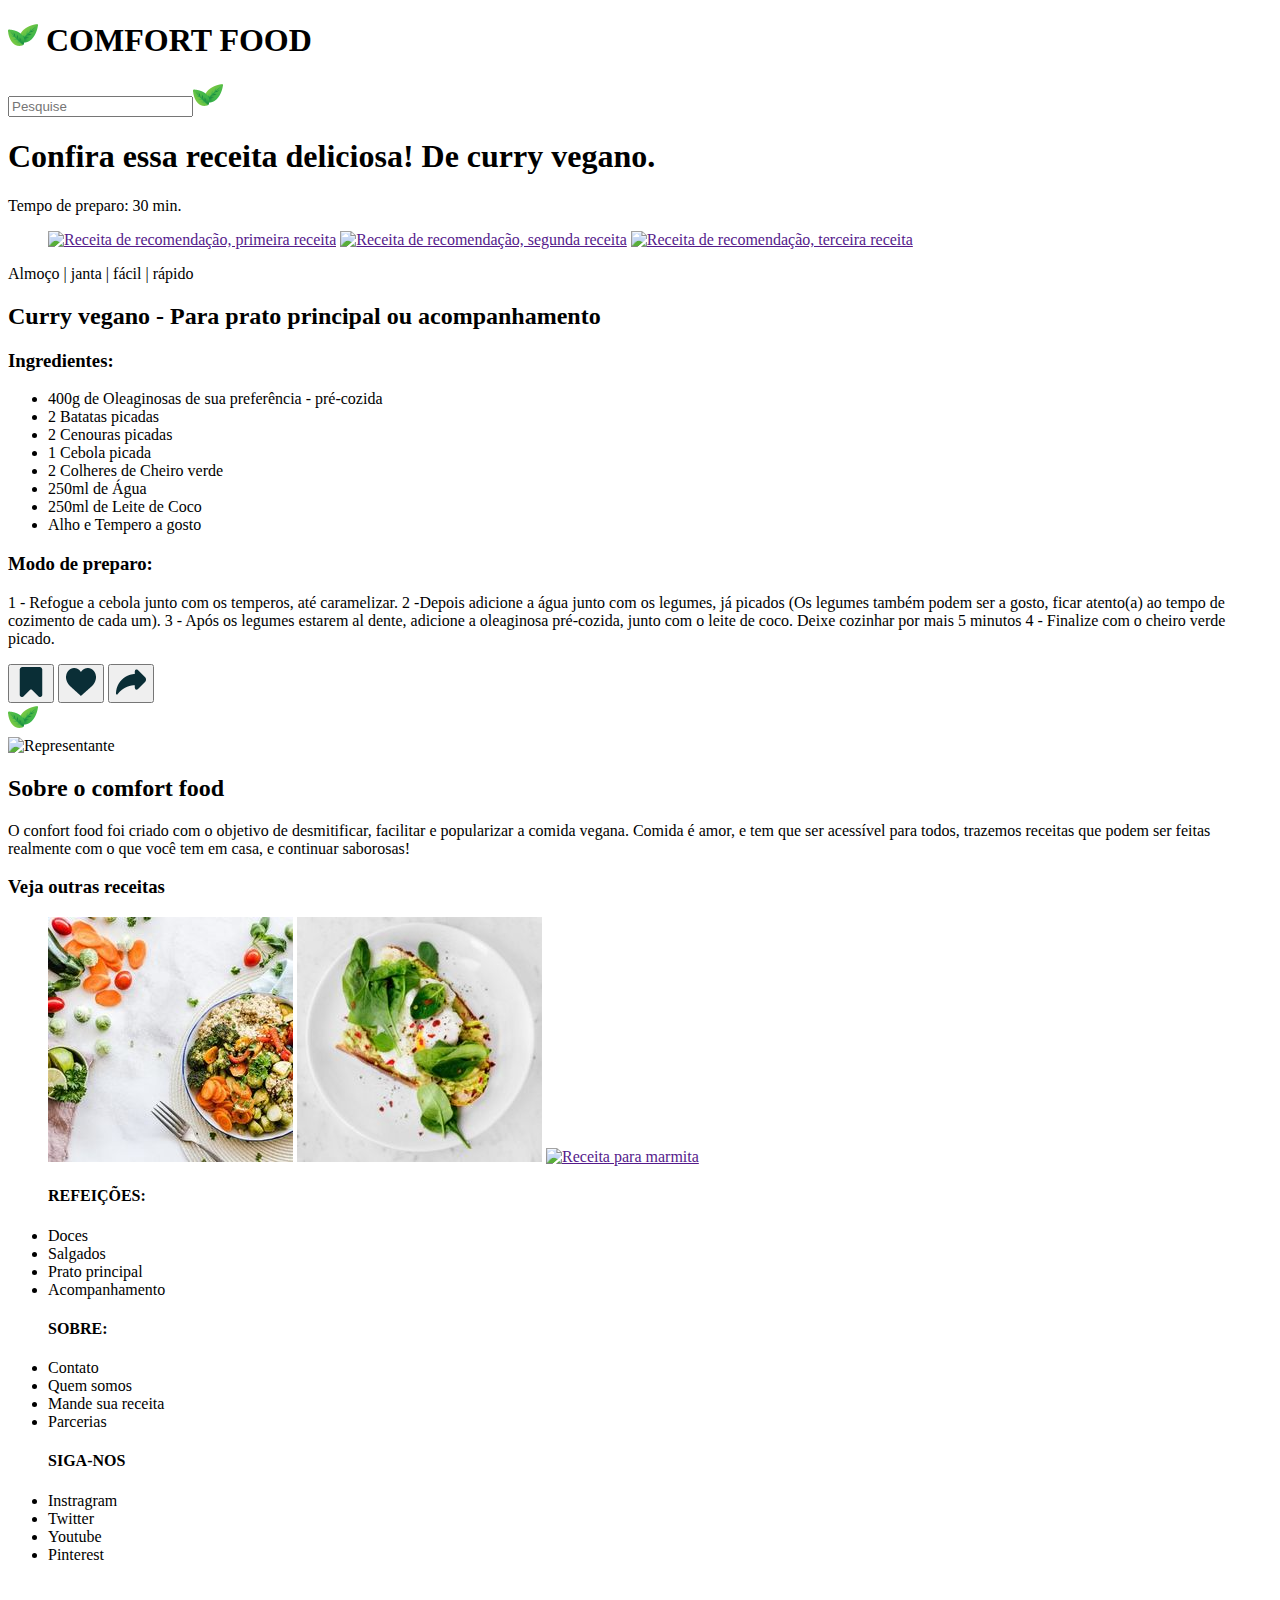
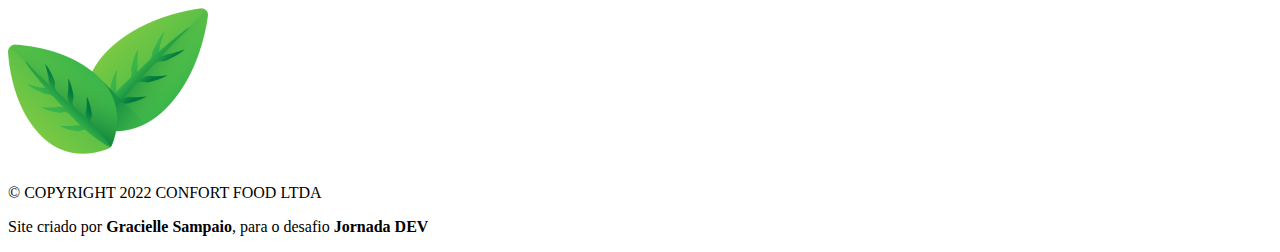
==== comfortfood.html @ 396fb760 "conteudo finalizado" ====
<!DOCTYPE html>
<html lang="pt-br">
<head>
    <meta charset="UTF-8">
    <meta http-equiv="X-UA-Compatible" content="IE=edge">
    <meta name="viewport" content="width=device-width, initial-scale=1.0">
    <link rel="shortcut icon" href="assets/icones/logo.png" type="image/x-icon">
    <link rel="stylesheet" href="style.css">
    <title>Comfort Food</title>
</head>
<body>

    <header>
        <h1> <img src="assets/icones/logo.png" alt="Logo"> COMFORT FOOD</h1>
        <input type="text" placeholder="Pesquise" ><img src="assets/icones/logo.png"> </input>
    </header>

    <main>
        <section class="recommendation-section">
            <h1>Confira essa receita deliciosa! De curry vegano.</h1>
            <p>Tempo de preparo: 30 min.</p>
            <figure class="gallery">
                <a href=""><img src="assets/imagens/capa-receita01.jpg" alt="Receita de recomendação, primeira receita"></a>
                <a href=""><img src="assets/imagens/capa-receita02.jpg" alt="Receita de recomendação, segunda receita"></a>
                <a href=""><img src="assets/imagens/capa-receita03.jpg" alt="Receita de recomendação, terceira receita"></a>
            </figure>
            <span class="hashtag">Almoço | janta | fácil | rápido</span>
        </section>
        <section class="recipe">
            <h2>Curry vegano - Para prato principal ou acompanhamento</h2>
            <h3>Ingredientes:</h3>
            <ul class="ingredientes">
                <li>400g de Oleaginosas de sua preferência - pré-cozida</li>
                <li>2 Batatas picadas</li>
                <li>2 Cenouras picadas</li>
                <li>1 Cebola picada</li>
                <li>2 Colheres de Cheiro verde</li>
                <li>250ml de Água</li>
                <li>250ml de Leite de Coco</li>
                <li>Alho e Tempero a gosto</li>
            </ul>
            <h3>Modo de preparo:</h3>
            <p>1 - Refogue a cebola junto com os temperos, até caramelizar. 2 -Depois adicione a água junto com os legumes, já picados (Os legumes também podem ser a gosto, ficar atento(a) ao tempo de cozimento de cada um). 3 - Após os legumes estarem al dente, adicione a oleaginosa pré-cozida, junto com o leite de coco. Deixe cozinhar por mais 5 minutos 4 - Finalize com o cheiro verde picado.</p>

            <div class="interaction">
                <div class="button-interaction">
                    <button><img src="assets/icones/salvar.png" alt="Botão de salvar"></button>
                    <button><img src="assets/icones/curtir.png" alt="Botão de curtirr"></button>
                    <button><img src="assets/icones/compartilhar.png" alt="Botão de compartilhar"></button>
                </div>

                <img src="assets/icones/logo.png" alt="Logo do site">
            </div>
        </section>
        <sidebar>
            <div class="about">
                <img src="assets/imagens/representante-do-site.jpg" alt="Representante">
                <h2>Sobre o comfort food</h2>
                <p>O confort food foi criado com o objetivo de desmitificar, facilitar e popularizar a comida vegana. Comida é amor, e tem que ser acessível para todos, trazemos receitas que podem ser feitas realmente com o que você tem em casa, e continuar saborosas!</p>
            </div>

            <div class="see-more">
                <h3>Veja outras receitas</h3>
                <figure class="see-more-gallery">
                    <a href=""><img src="assets/imagens/receita-pf01.jpg" alt="Receita de Pf"></a>
                    <a href=""><img src="assets/imagens/receita-sanduiche02.jpg" alt="Receita de sanduiche"></a>
                    <a href=""><img src="assets/imagens/receita-marmita03.jpg" alt="Receita para marmita"></a>
                </figure>
               
            </div>
        </sidebar>
    </main>

    <footer>
        <div class="navigation-links">
            <ul>
                <h4>REFEIÇÕES:</h4>
                <li>Doces</li>
                <li>Salgados</li>
                <li>Prato principal</li>
                <li>Acompanhamento</li>
            </ul>
            
            <ul>
                <h4>SOBRE:</h4>
                <li>Contato</li>
                <li>Quem somos</li>
                <li>Mande sua receita</li>
                <li>Parcerias</li>
            </ul>
            <ul>
                <h4>SIGA-NOS</h4>
                <li>Instragram</li>
                <li>Twitter</li>
                <li>Youtube</li>
                <li>Pinterest</li>
            </ul>
            <img src="assets/imagens/logo.png" alt="Logo">
        </div>

        <div class="credits">
            <span>© COPYRIGHT 2022 CONFORT FOOD LTDA</span>
            <p>Site criado por <span><strong>Gracielle Sampaio</strong></span>, para o desafio <span><strong>Jornada DEV</strong></span></p>
        </div>
    </footer>
</body>
</html>
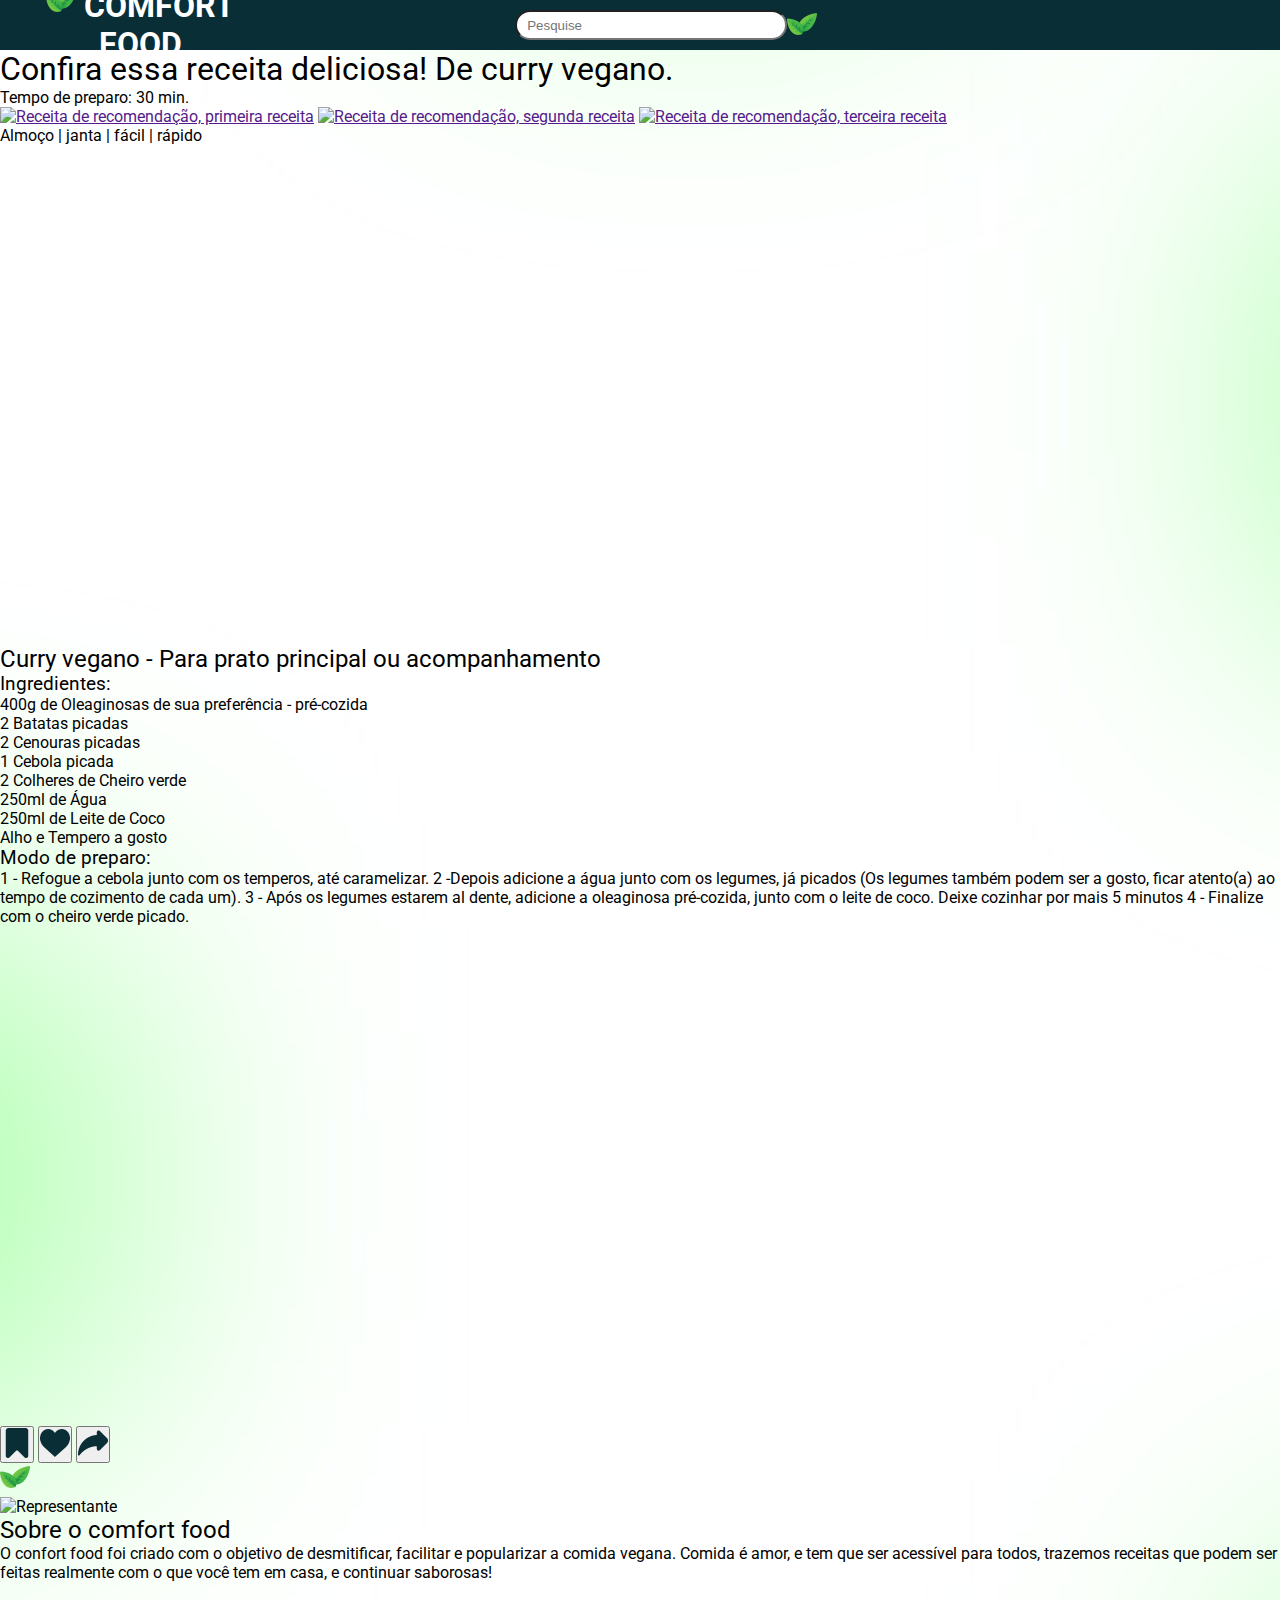
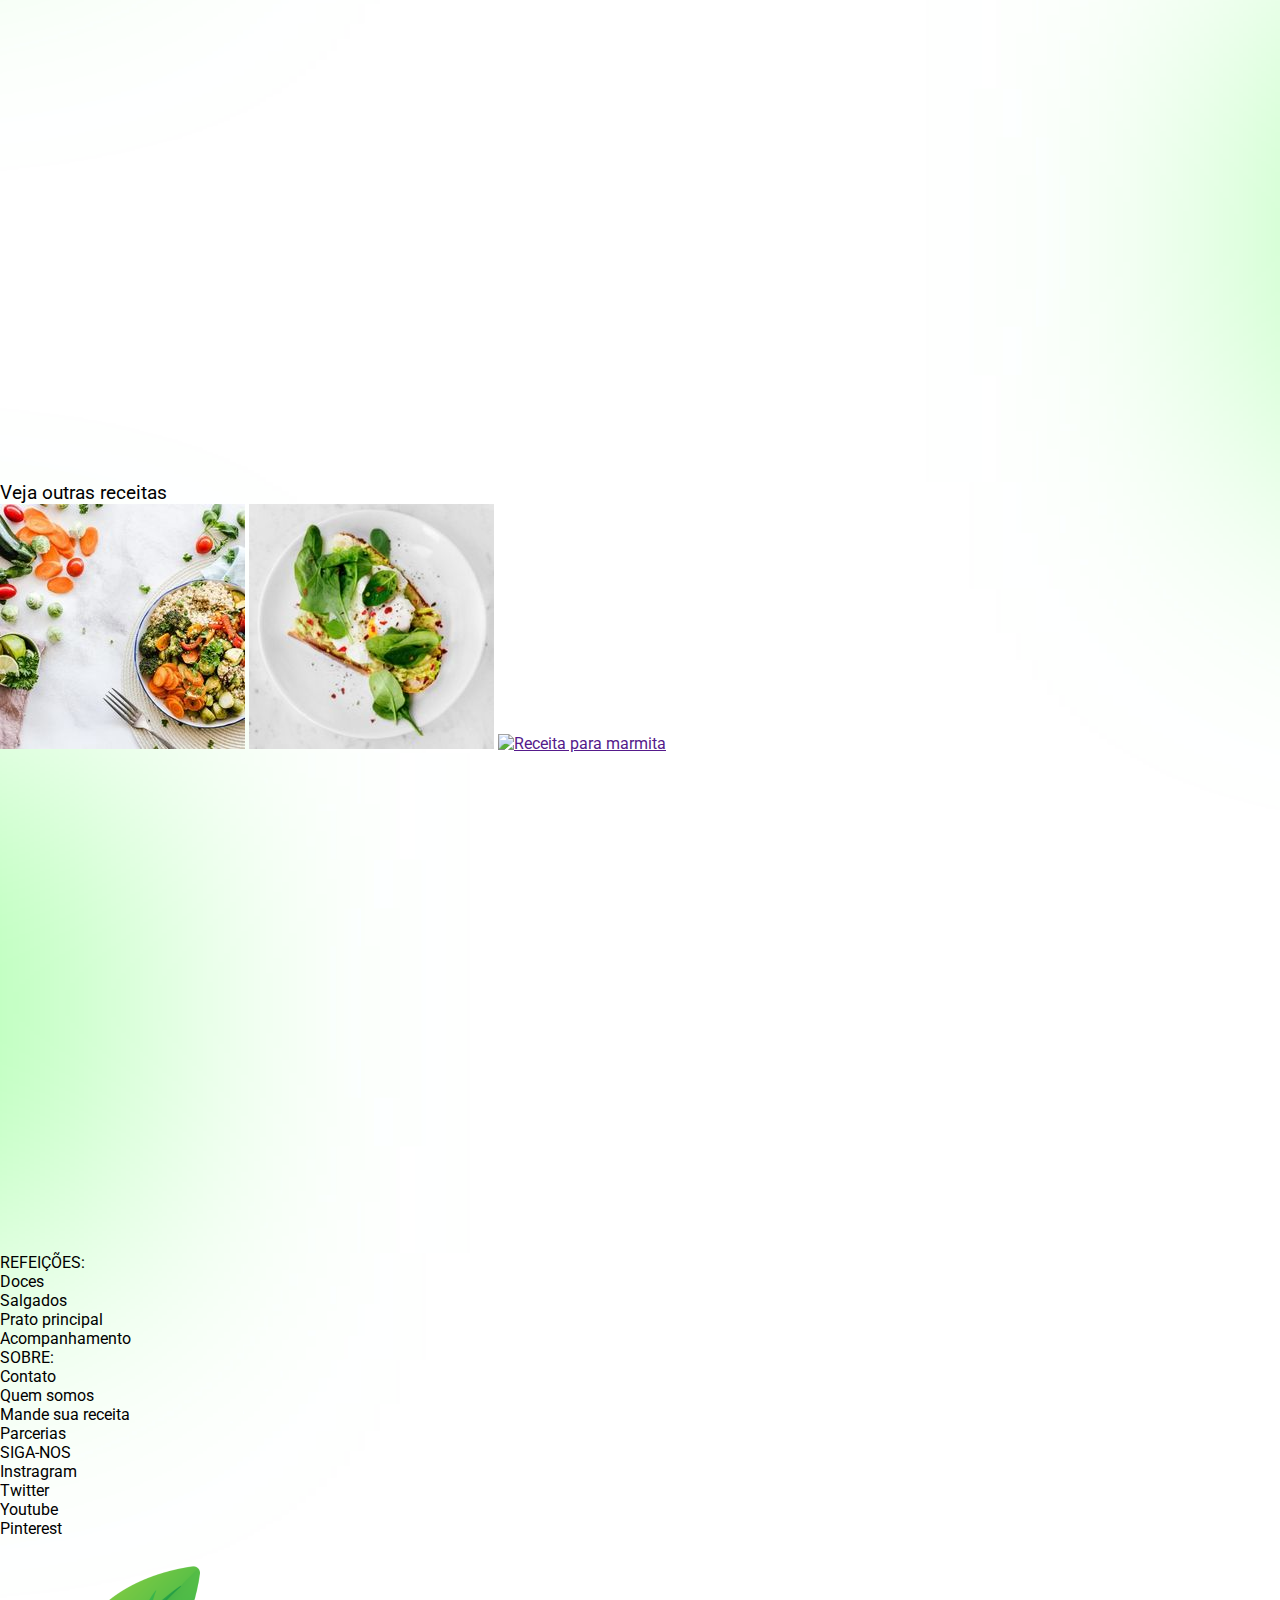
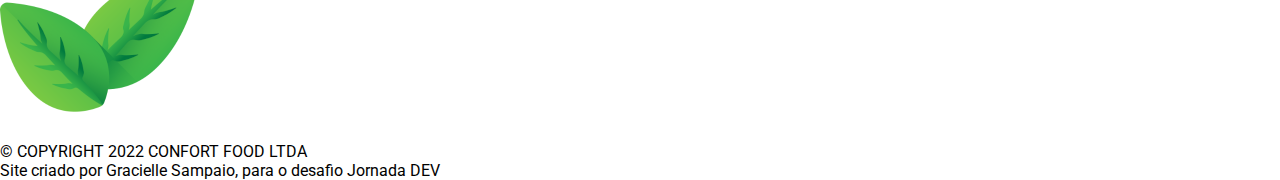
==== commit d5080fdd: "tentativa de background" ====
--- a/comfortfood.html
+++ b/comfortfood.html
@@ -9,10 +9,11 @@
     <title>Comfort Food</title>
 </head>
 <body>
-
+    
     <header>
         <h1> <img src="assets/icones/logo.png" alt="Logo"> COMFORT FOOD</h1>
         <input type="text" placeholder="Pesquise" ><img src="assets/icones/logo.png"> </input>
+        <div class="circle primeiro"></div>
     </header>
 
     <main>
@@ -25,6 +26,7 @@
                 <a href=""><img src="assets/imagens/capa-receita03.jpg" alt="Receita de recomendação, terceira receita"></a>
             </figure>
             <span class="hashtag">Almoço | janta | fácil | rápido</span>
+            <div class="circle segundo"></div>
         </section>
         <section class="recipe">
             <h2>Curry vegano - Para prato principal ou acompanhamento</h2>
@@ -41,7 +43,7 @@
             </ul>
             <h3>Modo de preparo:</h3>
             <p>1 - Refogue a cebola junto com os temperos, até caramelizar. 2 -Depois adicione a água junto com os legumes, já picados (Os legumes também podem ser a gosto, ficar atento(a) ao tempo de cozimento de cada um). 3 - Após os legumes estarem al dente, adicione a oleaginosa pré-cozida, junto com o leite de coco. Deixe cozinhar por mais 5 minutos 4 - Finalize com o cheiro verde picado.</p>
-
+            <div class="circle terceiro"></div>
             <div class="interaction">
                 <div class="button-interaction">
                     <button><img src="assets/icones/salvar.png" alt="Botão de salvar"></button>
@@ -58,7 +60,7 @@
                 <h2>Sobre o comfort food</h2>
                 <p>O confort food foi criado com o objetivo de desmitificar, facilitar e popularizar a comida vegana. Comida é amor, e tem que ser acessível para todos, trazemos receitas que podem ser feitas realmente com o que você tem em casa, e continuar saborosas!</p>
             </div>
-
+            <div class="circle quarto"></div>
             <div class="see-more">
                 <h3>Veja outras receitas</h3>
                 <figure class="see-more-gallery">
@@ -69,6 +71,7 @@
                
             </div>
         </sidebar>
+        <div class="circle quinto"></div>
     </main>
 
     <footer>
--- a/style.css
+++ b/style.css
@@ -0,0 +1,61 @@
+@charset "utf-8";
+@import url('https://fonts.googleapis.com/css2?family=Roboto:ital,wght@0,100;0,300;0,400;0,500;0,700;0,900;1,100;1,300;1,400;1,500;1,700;1,900&display=swap');
+
+*{
+    font-weight: normal;
+    margin: 0;
+    padding: 0;
+    list-style-type: none;
+    box-sizing: border-box;
+}
+body{
+    overflow-x: hidden;
+    font-family: 'Roboto', sans-serif; 
+}
+.circle{
+    position: relative;
+    width: 500px;
+    height: 500px;
+    background:#42e98857;
+    filter: blur(160px) saturate(5);
+    z-index: -1;   
+}
+.primeiro{
+    top:-350px;
+    left:-350px;
+}
+.segundo{
+    right:-100%;
+}
+.terceiro{
+    left: -30%;
+}
+.quarto{
+    right:-100%;
+}
+.quinto{
+    left: -30%;
+}
+header{
+    background-color: #0A2E36;
+    padding: 15px;
+    width: 100%;
+    height: 50px;
+    display: flex;
+    align-items: center;
+    justify-content: center
+   
+}
+header>h1{
+    font-weight: 700;
+    color: #ffffff ;
+    padding-right: 20%;
+    text-align: center;
+}
+header>input{
+    width: 300px;
+    height: 30px;
+    background-color: #ffffff;
+    border-radius: 20px;
+    padding: 10px;
+}
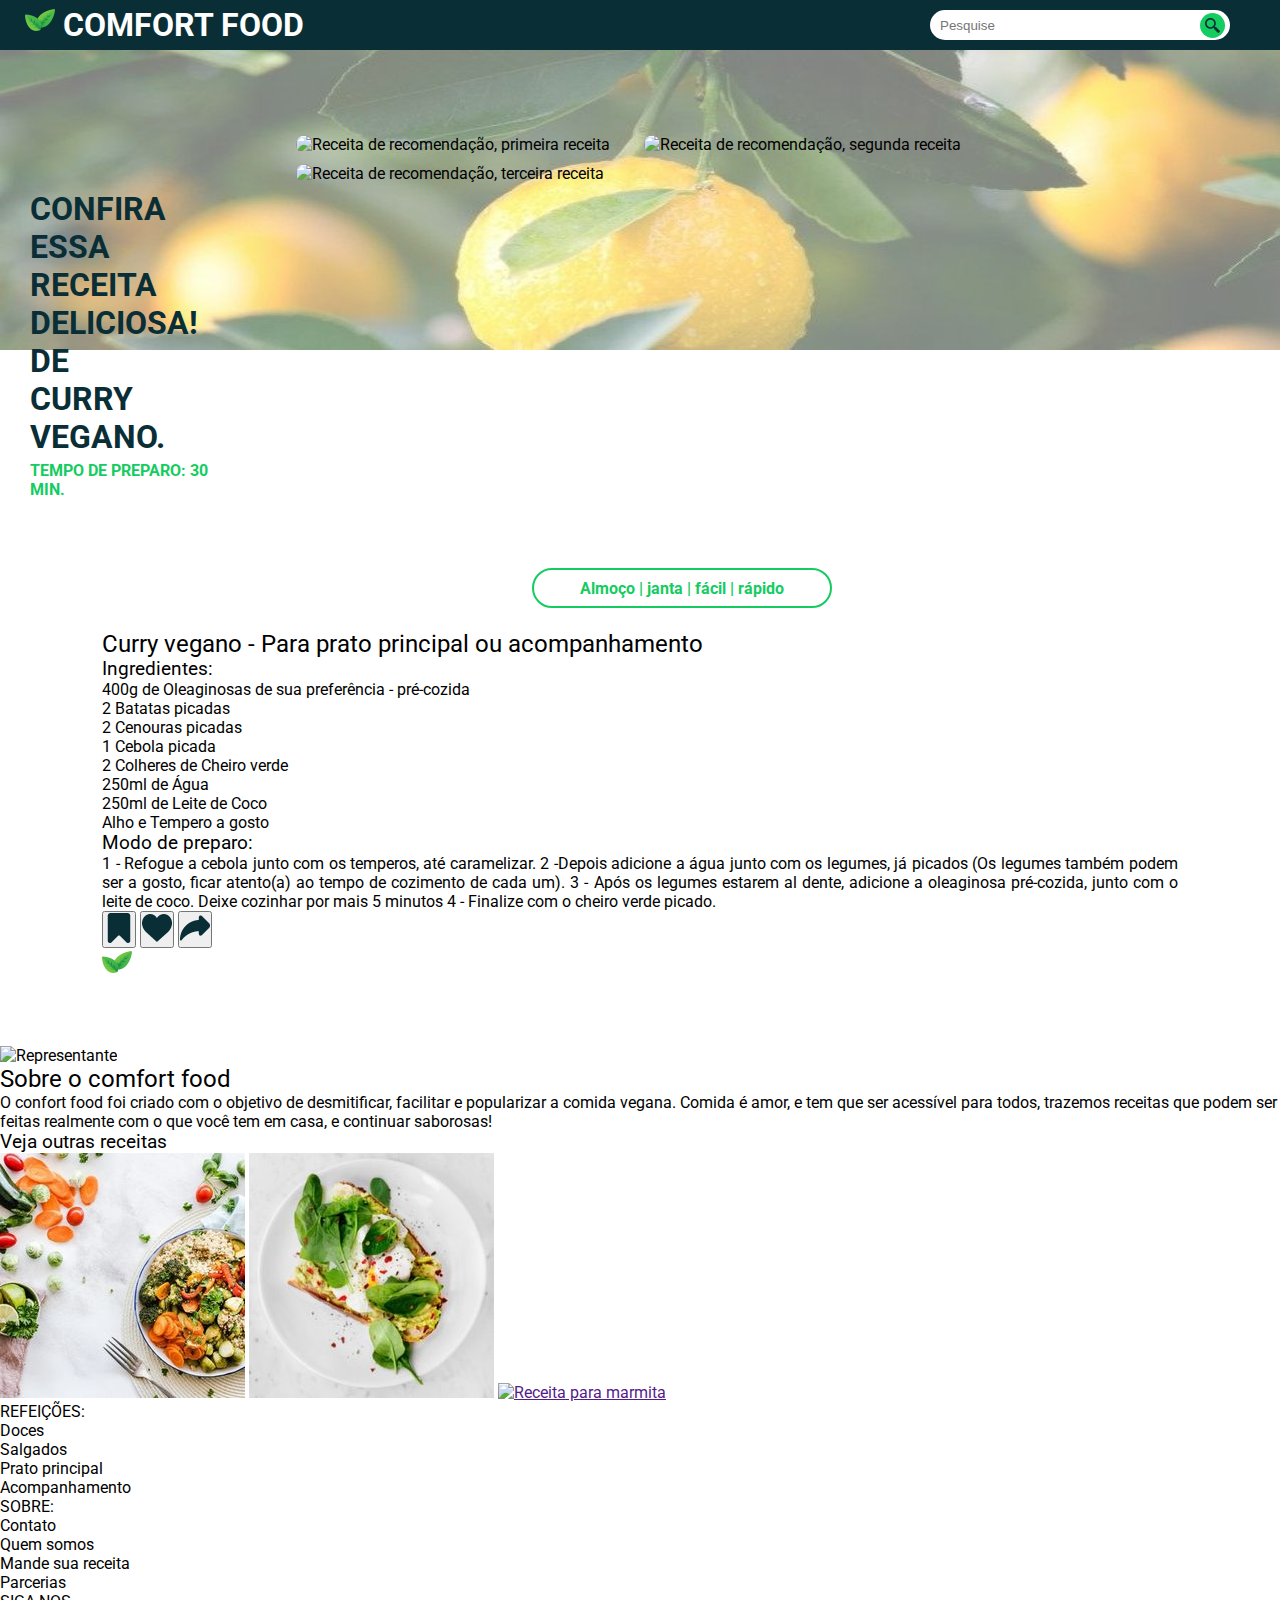
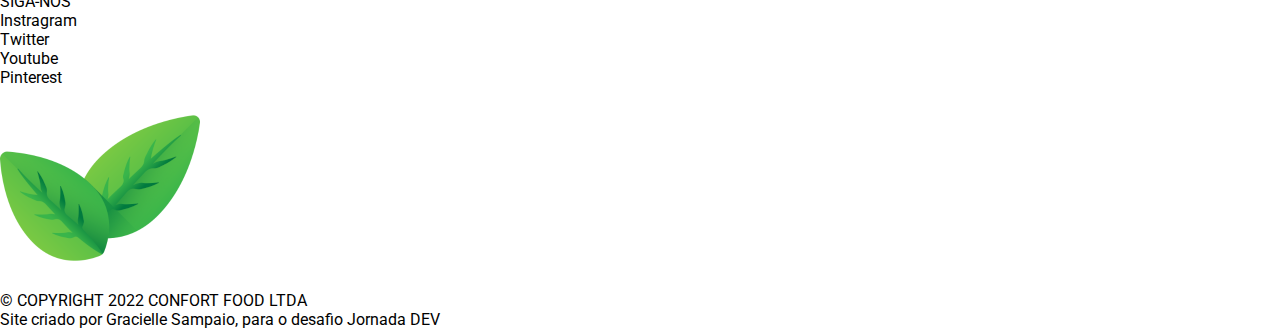
==== commit 323ed8e2: "hashtags" ====
--- a/comfortfood.html
+++ b/comfortfood.html
@@ -12,23 +12,28 @@
     
     <header>
         <h1> <img src="assets/icones/logo.png" alt="Logo"> COMFORT FOOD</h1>
-        <input type="text" placeholder="Pesquise" ><img src="assets/icones/logo.png"> </input>
-        <div class="circle primeiro"></div>
+        <div class="barra-pesquisa">
+            <input type="text" placeholder="Pesquise" >
+            <button><img src="assets/icones/pesquisar.png"></button>
+        </div>
+        
     </header>
 
     <main>
         <section class="recommendation-section">
-            <h1>Confira essa receita deliciosa! De curry vegano.</h1>
-            <p>Tempo de preparo: 30 min.</p>
-            <figure class="gallery">
-                <a href=""><img src="assets/imagens/capa-receita01.jpg" alt="Receita de recomendação, primeira receita"></a>
-                <a href=""><img src="assets/imagens/capa-receita02.jpg" alt="Receita de recomendação, segunda receita"></a>
-                <a href=""><img src="assets/imagens/capa-receita03.jpg" alt="Receita de recomendação, terceira receita"></a>
-            </figure>
-            <span class="hashtag">Almoço | janta | fácil | rápido</span>
-            <div class="circle segundo"></div>
+            <div class="texto-principal">
+                <h1>Confira essa receita deliciosa! De curry vegano.</h1>
+                <p>Tempo de preparo: 30 min.</p>
+            </div>
+            <picture class="gallery">
+                <img class="imagens" src="assets/imagens/capa-receita01.jpg" alt="Receita de recomendação, primeira receita">
+                <img class="imagens" src="assets/imagens/capa-receita02.jpg" alt="Receita de recomendação, segunda receita">
+                <img class="imagens" src="assets/imagens/capa-receita03.jpg" alt="Receita de recomendação, terceira receita">
+            </picture>
+            
         </section>
         <section class="recipe">
+            <div class="hashtag">Almoço | janta | fácil | rápido</div>
             <h2>Curry vegano - Para prato principal ou acompanhamento</h2>
             <h3>Ingredientes:</h3>
             <ul class="ingredientes">
--- a/style.css
+++ b/style.css
@@ -12,50 +12,93 @@
     overflow-x: hidden;
     font-family: 'Roboto', sans-serif; 
 }
-.circle{
-    position: relative;
-    width: 500px;
-    height: 500px;
-    background:#42e98857;
-    filter: blur(160px) saturate(5);
-    z-index: -1;   
-}
-.primeiro{
-    top:-350px;
-    left:-350px;
-}
-.segundo{
-    right:-100%;
-}
-.terceiro{
-    left: -30%;
-}
-.quarto{
-    right:-100%;
-}
-.quinto{
-    left: -30%;
-}
 header{
     background-color: #0A2E36;
-    padding: 15px;
+    padding: 25px;
     width: 100%;
     height: 50px;
     display: flex;
     align-items: center;
-    justify-content: center
+    justify-content: space-between;
    
 }
 header>h1{
     font-weight: 700;
-    color: #ffffff ;
-    padding-right: 20%;
+    color: #ffffff;
     text-align: center;
 }
-header>input{
+.barra-pesquisa{
+    display: flex;
+    align-items: center;
+}
+.barra-pesquisa input{
     width: 300px;
     height: 30px;
     background-color: #ffffff;
     border-radius: 20px;
     padding: 10px;
+    border: #ffffff;
 }
+.barra-pesquisa img{
+    width: 25px;
+    height: 25px;
+    padding: 5px;
+}
+.barra-pesquisa button{ 
+    position: relative;
+    left: -30px;
+    width: 25px;
+    height: 25px;
+    border-radius: 50px;
+    background-color: #14CC60;
+    border: #14CC60;
+}
+.recommendation-section{
+    display: flex;
+    justify-content: space-around;
+    background-image: url(assets/imagens/capa.jpg);
+    background-size: 100% 300px;
+    background-repeat: no-repeat;
+    padding-top: 60px;
+}
+
+.texto-principal h1{
+    text-transform: uppercase;
+    font-weight: 700;
+    color: #0A2E36;
+    font-size: 2rem;
+    padding: 80px 30px 0;
+    width: 200px;
+    
+}
+.texto-principal p{
+    text-transform: uppercase;
+    color: #14CC60;
+    padding: 5px 30px ;
+    font-weight: 700;
+}
+.gallery {
+   padding: 20px;
+}
+.imagens{
+    border-radius: 20px;
+    margin: 5px 15px;
+}
+.recipe{
+    margin: 5% 8%;
+    text-align: justify;
+}
+.hashtag {
+    display: flex;
+    justify-content: center;
+    align-items: center;
+    border: 2px solid #14CC60;
+    border-radius: 20px;
+    width: 300px;
+    height: 40px;
+    padding: 10px;
+    background-color: #ffffff;
+    color: #14CC60;
+    font-weight: 700;
+    margin: 2% 40%;
+}
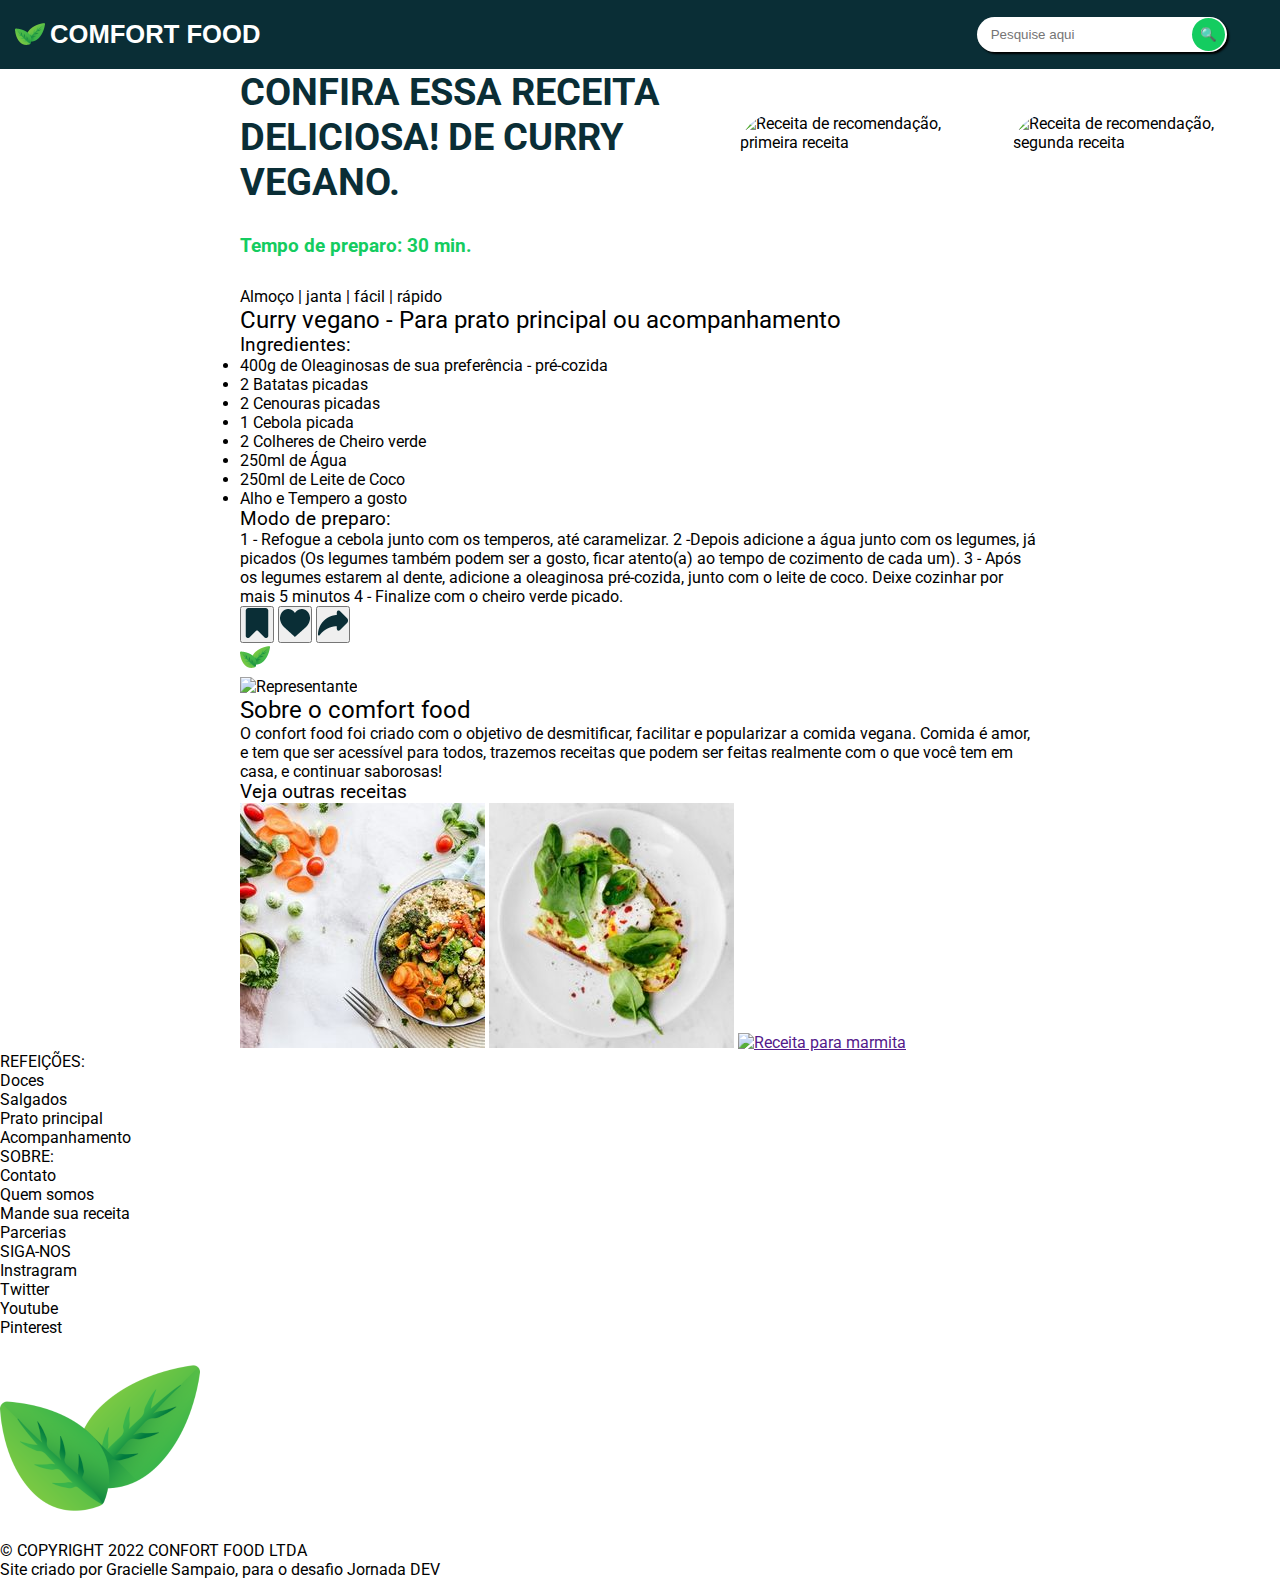
==== commit fc4dbb65: "reset" ====
--- a/comfortfood.html
+++ b/comfortfood.html
@@ -13,8 +13,8 @@
     <header>
         <h1> <img src="assets/icones/logo.png" alt="Logo"> COMFORT FOOD</h1>
         <div class="barra-pesquisa">
-            <input type="text" placeholder="Pesquise" >
-            <button><img src="assets/icones/pesquisar.png"></button>
+            <input class="pesquisar" type="text" placeholder=" Pesquise aqui" >
+            <input class="botao" type="button" value="&#x1F50D" onclick="pesquisar()"> 
         </div>
         
     </header>
@@ -48,35 +48,36 @@
             </ul>
             <h3>Modo de preparo:</h3>
             <p>1 - Refogue a cebola junto com os temperos, até caramelizar. 2 -Depois adicione a água junto com os legumes, já picados (Os legumes também podem ser a gosto, ficar atento(a) ao tempo de cozimento de cada um). 3 - Após os legumes estarem al dente, adicione a oleaginosa pré-cozida, junto com o leite de coco. Deixe cozinhar por mais 5 minutos 4 - Finalize com o cheiro verde picado.</p>
-            <div class="circle terceiro"></div>
-            <div class="interaction">
-                <div class="button-interaction">
-                    <button><img src="assets/icones/salvar.png" alt="Botão de salvar"></button>
-                    <button><img src="assets/icones/curtir.png" alt="Botão de curtirr"></button>
-                    <button><img src="assets/icones/compartilhar.png" alt="Botão de compartilhar"></button>
+            
+            <div class="interacao">
+                <div class="botoes">
+                    <button onclick="salvar()"><img src="assets/icones/salvar.png" alt="Botão de salvar"></button>
+                    <button onclick="curtir()"><img src="assets/icones/curtir.png" alt="Botão de curtirr"></button>
+                    <button onclick="compartilhar()"><img src="assets/icones/compartilhar.png" alt="Botão de compartilhar"></button>
                 </div>
 
                 <img src="assets/icones/logo.png" alt="Logo do site">
             </div>
         </section>
-        <sidebar>
-            <div class="about">
+
+        <aside>
+            <div class="sobre">
                 <img src="assets/imagens/representante-do-site.jpg" alt="Representante">
                 <h2>Sobre o comfort food</h2>
                 <p>O confort food foi criado com o objetivo de desmitificar, facilitar e popularizar a comida vegana. Comida é amor, e tem que ser acessível para todos, trazemos receitas que podem ser feitas realmente com o que você tem em casa, e continuar saborosas!</p>
             </div>
-            <div class="circle quarto"></div>
-            <div class="see-more">
+            
+            <div class="veja-mais">
                 <h3>Veja outras receitas</h3>
-                <figure class="see-more-gallery">
+                <figure class="veja-mais-galleria">
                     <a href=""><img src="assets/imagens/receita-pf01.jpg" alt="Receita de Pf"></a>
                     <a href=""><img src="assets/imagens/receita-sanduiche02.jpg" alt="Receita de sanduiche"></a>
                     <a href=""><img src="assets/imagens/receita-marmita03.jpg" alt="Receita para marmita"></a>
                 </figure>
                
             </div>
-        </sidebar>
-        <div class="circle quinto"></div>
+        </aside>
+       
     </main>
 
     <footer>
--- a/style.css
+++ b/style.css
@@ -1,104 +1,118 @@
 @charset "utf-8";
 @import url('https://fonts.googleapis.com/css2?family=Roboto:ital,wght@0,100;0,300;0,400;0,500;0,700;0,900;1,100;1,300;1,400;1,500;1,700;1,900&display=swap');
+@import url('https://fonts.googleapis.com/css2? family= League+Gothic & display=swap');
 
 *{
     font-weight: normal;
     margin: 0;
     padding: 0;
-    list-style-type: none;
-    box-sizing: border-box;
+    box-sizing: content-box;
+}
+:root{
+    --cor1:#ffffff;
+    --cor2:#14CC60;
+    --cor3:#0e5522;
+    --cor4:#0A2E36;
+    --font-padrão: 'Roboto', sans-serif; 
+    --font-principal: 'League Gothic', sans-serif;   
 }
 body{
-    overflow-x: hidden;
-    font-family: 'Roboto', sans-serif; 
+    background-color: var(--cor1);
+    font-family: var(--font-padrão);
+    overflow-x:hidden ;
 }
 header{
-    background-color: #0A2E36;
-    padding: 25px;
-    width: 100%;
-    height: 50px;
+    background-color: var(--cor4);
+    display: flex;
+    justify-content: space-between;
+    align-items: center;
+    color: var(--cor1);
+    font-size: 0.8em;
+    padding: 7px 10px;
+    margin: auto;
+    
+}
+header >h1{
     display: flex;
     align-items: center;
-    justify-content: space-between;
+    font-family: var(--font-principal);
+    font-weight: bold;
+  
+}
+header > h1 >img{
+    padding: 5px;
+}
+.barra-pesquisa{    
+    display: flex;
+    align-items: center;
+    padding: 10px;
    
 }
-header>h1{
-    font-weight: 700;
-    color: #ffffff;
-    text-align: center;
+.barra-pesquisa input{
+    border:0;
+    padding: 0;
+    position: relative;
+    align-items: center;
+    
 }
-.barra-pesquisa{
-    display: flex;
-    align-items: center;
+.pesquisar{
+    border-radius: 20px ;
+    width: 250px;
+    height: 35px;
+    padding:10px;
+    text-indent: 10px;
+    box-shadow: 2px 2px 2px black;
 }
-.barra-pesquisa input{
-    width: 300px;
-    height: 30px;
-    background-color: #ffffff;
-    border-radius: 20px;
-    padding: 10px;
-    border: #ffffff;
+.botao{
+    border-radius:20px ;
+    height: 33px;
+    width: 33px;
+    background-color: var(--cor2);
+    left: -35px;
 }
-.barra-pesquisa img{
-    width: 25px;
-    height: 25px;
-    padding: 5px;
-}
-.barra-pesquisa button{ 
-    position: relative;
-    left: -30px;
-    width: 25px;
-    height: 25px;
-    border-radius: 50px;
-    background-color: #14CC60;
-    border: #14CC60;
+.botao:hover{
+    background-color: var(--cor3);
 }
 .recommendation-section{
     display: flex;
-    justify-content: space-around;
-    background-image: url(assets/imagens/capa.jpg);
-    background-size: 100% 300px;
-    background-repeat: no-repeat;
-    padding-top: 60px;
+    columns: 2;
+   
 }
+.gallery{
+   display: flex;
+   margin-right:-500px ;
+}
+.gallery img{
+    flex-wrap: nowrap;
+    flex-direction: row;
+    margin-right: 15px;
+    margin-top: 30px;
+    padding: 15px;
+    border-radius: 50px;
+}
+.gallery img:hover{
+    background-color: #14cc613b;
+}
+.texto-principal{
+    width: 80%;
+    display: flex;
+    align-content: center;
+    flex-wrap: wrap;
+    font-size: 1.2em;
+}
+.texto-principal h1{
 
-.texto-principal h1{
+    color: var(--cor4);
+    font-size: 2em;
+    font-weight: bolder;
     text-transform: uppercase;
-    font-weight: 700;
-    color: #0A2E36;
-    font-size: 2rem;
-    padding: 80px 30px 0;
-    width: 200px;
-    
 }
 .texto-principal p{
-    text-transform: uppercase;
-    color: #14CC60;
-    padding: 5px 30px ;
-    font-weight: 700;
+    padding: 30px 0;
+    color: var(--cor2);
+    font-weight: bold;
 }
-.gallery {
-   padding: 20px;
-}
-.imagens{
-    border-radius: 20px;
-    margin: 5px 15px;
-}
-.recipe{
-    margin: 5% 8%;
-    text-align: justify;
-}
-.hashtag {
-    display: flex;
-    justify-content: center;
-    align-items: center;
-    border: 2px solid #14CC60;
-    border-radius: 20px;
-    width: 300px;
-    height: 40px;
-    padding: 10px;
-    background-color: #ffffff;
-    color: #14CC60;
-    font-weight: 700;
-    margin: 2% 40%;
-}
+main{
+    width: 800px;
+    margin: auto;
+}